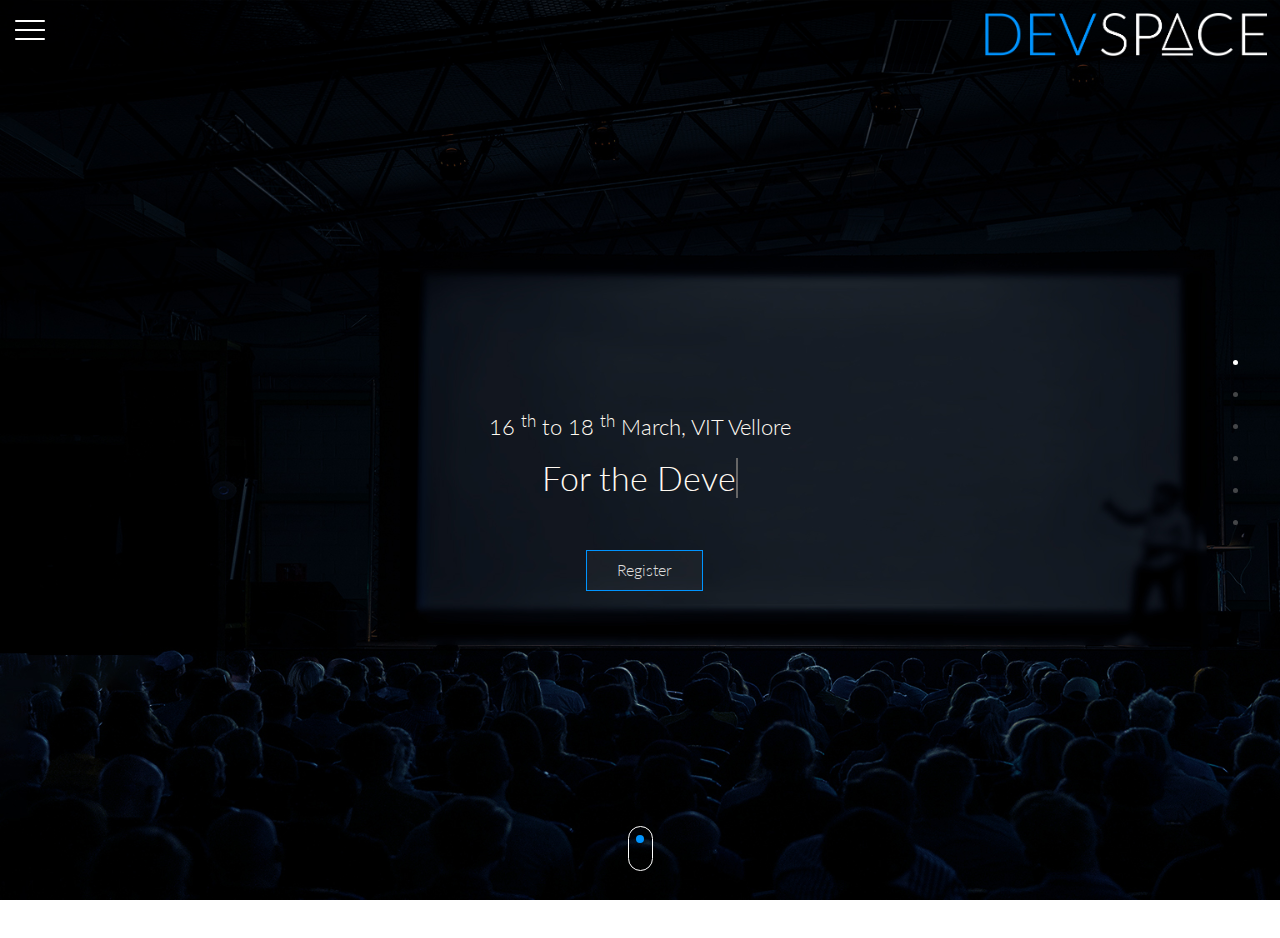
==== index.html @ 41bc9479 "Removed Register section" ====
<!DOCTYPE html>
<html>

<head>
	<title>Devspace - A Developer Conference</title>
	<link href="devassets/css/jquery.pagepiling.css" rel="stylesheet" />
	<link rel="icon" type="image/png" href="devassets/favicon.png" sizes="16x16">
	<!-- Bootstrap -->
	<link href="https://fonts.googleapis.com/css?family=Lato:100,300" rel="stylesheet">
	<link rel="stylesheet" href="https://maxcdn.bootstrapcdn.com/bootstrap/3.3.7/css/bootstrap.min.css" integrity="sha384-BVYiiSIFeK1dGmJRAkycuHAHRg32OmUcww7on3RYdg4Va+PmSTsz/K68vbdEjh4u"
	 crossorigin="anonymous">
	<link rel="stylesheet" href="https://maxcdn.bootstrapcdn.com/bootstrap/3.3.7/css/bootstrap-theme.min.css" integrity="sha384-rHyoN1iRsVXV4nD0JutlnGaslCJuC7uwjduW9SVrLvRYooPp2bWYgmgJQIXwl/Sp"
	 crossorigin="anonymous">
	<script src="https://ajax.googleapis.com/ajax/libs/jquery/3.2.1/jquery.min.js"></script>
	<script src="https://maxcdn.bootstrapcdn.com/bootstrap/3.3.7/js/bootstrap.min.js" integrity="sha384-Tc5IQib027qvyjSMfHjOMaLkfuWVxZxUPnCJA7l2mCWNIpG9mGCD8wGNIcPD7Txa"
	 crossorigin="anonymous"></script>
	<!-- For loader -->
	<link rel="stylesheet" src="devassets/css/animate.min.css">
	<link rel="stylesheet" href="https://maxcdn.bootstrapcdn.com/font-awesome/4.7.0/css/font-awesome.min.css">
	<link rel="stylesheet" href="devassets/css/main.css">
	<script type="text/javascript" src="devassets/js/pagePiling.js"></script>
	<script src="devassets/js/main.js"></script>
	<link href="https://fonts.googleapis.com/css?family=Lato:300,400" rel="stylesheet">

	

</head>
<body>
	<!-- Loading Section -->
	<div id="intro-section" class="animated bounceOutUp">
		<div class="col-md-6 col-md-offset-3 text-center" id="intro-content">
			<img src="devassets/img/devspace-landing.png" class="brand-img row col-md-12">
		</div>
	</div>
	<nav class="navbar navbar-fixed-top">
		<div class="container-fluid">
			<div class="navbar-header">
				<div id="nav-icon3">
					<span></span>
					<span></span>
					<span></span>
					<span></span>
				</div>
				<a class="navbar-brand" href="#">
					<img src="devassets/img/oldlogo-white.png" id="navbar-logo">
				</a>
			</div>
		</div>
	</nav>
	<div class="extend-right">
		<span class="active" onclick="closeNav(1);">Home</span>
		<span onclick="closeNav(2);">What to expect</span>
		<span onclick="closeNav(3);">Our Speakers</span>
		<span onclick="closeNav(4);">Codespace</span>
		<span onclick="closeNav(5);">Register</span>
		<span onclick="closeNav(6);">Our Collaborators</span>
		<span onclick="closeNav(7);">FAQs</span>
		<span onclick="closeNav(8);">Contact Us</span>
		<span class="lastside" id="nobackground">
			<ul class="iconsside">
				<li>
					<a href="https://Twitter.com/csivitu" class="fa fa-twitter"></a>
				</li>
				<li>
					<a href="https://Facebook.com/csivitu" class="fa fa-facebook"></a>
				</li>
				<li>
					<a href="https://www.instagram.com/csivitu" class="fa fa-instagram"></a>
				</li>
				<li>
					<a href="https://github.com/csivit/" class="fa fa-github"></a>
				</li>
				</ul>
		</span>
	</div>
	<div id="pagepiling">
		<!-- Landing -->
		<div class="section">
			<div class="container-fluid audiback">
				<div class="row" id="text-hide">
					<div class="col-md-12 text-center">
						<div class="Enter typed Js here"></div>
					</div>
					<div class="col-md-12 text-center line2">
						<h5>16
							<sup>th</sup> to 18
							<sup>th</sup> March, VIT Vellore</h5>
					</div>
					<div class="col-md-12 text-center line3">
						<link href="https://fonts.googleapis.com/css?family=Raleway:200,100,400" rel="stylesheet" type="text/css" />
						<h5>For the
							<span class="txt-rotate" data-period="2000" data-rotate='[ "Developers.", "Tech Enthusiasts.", "Designers.", "Developers.", "Programmers." ]'></span>
						</h5>
					</div>
					<button type="button" class="btn-animate" onclick="$.fn.pagepiling.moveTo(5);" id="register_button">
						<span>Register</span>
					</button>
					<div id="bottom-arrow" class=" animated bounceInUp">
						<span class="scroll-btn">
							<a href="#">
								<span class="mouse">
									<span>
									</span>
								</span>
							</a>
						</span>						
					</div>
				</div>
			</div>
		</div>

		<!--What to expect-->
		<div class="section audidarkback" id="section2">
			<div class="container-fluid padman">
				<div class="row">
					<div class="col-lg-32 col-md312 col-sm-12 col-xs-12 text-center">
						<h1 class="justblue bold">WHAT TO EXPECT</h1>
					</div>
				</div>
				<div class="row top-buffer">
					<div class="col-lg-3 col-md-3 col-sm-6 col-xs-6" id="for-padding">
						<img src="devassets/img/triangle-circle-square.svg" alt="Triangle circle square" class="center-block wte">
						<h3 class="justblue">Reinventing Experience</h3>
						<div id="hide-mob">
							<p class="wte-text">When opportunities walk to you, grab them! A chance to see the functioning of industries, come and be a part of our
								startup expo.</p>
						</div>
					</div>
					<div class="col-lg-3 col-md-3 col-sm-6 col-xs-6" id="for-padding">
						<img src="devassets/img/keynote.svg" alt="screen" class="center-block wte">
						<h3 class="justblue">Inspiring keynotes</h3>
						<div id="hide-mob">
							<p class="wte-text">The tale of success is the only one that is heard. Experience enthusiasm coupled with a surge of passion when you get to hear it from the achievers.</p>
						</div>
					</div>
					<div class="col-lg-3 col-md-3 col-sm-6 col-xs-6" id="for-padding">
						<img src="devassets/img/mike.svg" alt="mike" class="center-block wte">
						<h3 class="justblue">Learning Sessions</h3>
						<div id="hide-mob">
							<p class="wte-text">An investment in knowledge earns the highest dividends; come have a hands-on session in workshops that equip you for the future.</p>
						</div>
					</div>
					<div class="col-lg-3 col-md-3 col-sm-6 col-xs-6" id="for-padding">
						<img src="devassets/img/browser.svg" alt="codespace" class="center-block wte">
						<h3 class="justblue">Hackathon</h3>
						<div id="hide-mob">
							<p class="wte-text"> Our flagship event Codespace, is back to test you on technologies of future. Think you have the next idea that impacts the world?</p>
						</div>
					</div>
				</div>
			</div>
		</div>

		<!-- Codespace -->
		<div class="section">
			<div class="container-fluid padman wrapper codespacewrapper" id="fullsection">
				<div class="row">
					<div class="col-offset-md-2 col-md-5 col-sm-12 col-xs-12">
						<img src="devassets/img/Codespace_logo.png" alt="Codespace" class="img-responsive" id="codelogo">
					</div>
				</div>
				<div class="row">
					<div class="col-offset-md-2 col-md-5 col-sm-12 col-xs-12" id="codecontent">
						A National level hackathon aimed at bringing together India's most fastforward thinkers, innovators and implementors for the progress of technology and literacy. 24 hours dedicated to drive our nation further into digital revolution.
					</div>
				</div>
				<div class="row">
					<div class="col-offset-md-1 col-md-5 col-sm-12 col-xs-12" id="codedates">
						17
						<sup>th</sup> - 18
						<sup>th</sup> March
					</div>
				</div>
				<div class="row">
				<button type="button" class="btn-animate" onclick="document.location.href='https://codespace.csivit.com/'" id="knowmore" style="display:none;">
					<span>Know more</span>
				</button>
				</div>
			</div>
		</div>

		<!-- Schedule -->
	<!-- 	<div class="section audidarkback">
			<div class="container-fluid padman wrapper codespacewrapper">
				<div class="row">
					<div class="col-lg-12 col-md-12 col-sm-12 col-xs-12 text-center" id="speaker-text">
						<h1 class="jbsp bold">Schedule</h1>
					</div>
				</div>
				dfi
			</div>
		</div>
 -->
	<!--Our collabarators -->
		<div class="section audidarkback" id="Sponsors">
			<div class="container">
				<div class="row" >
					<div class="col-lg-32 col-md312 col-sm-12 col-xs-12 text-center" id="speaker-text">
						<h1 class="justblue bold" style="padding-bottom:1%" id="paddingnahi">OUR COLLABORATORS</h1>
					</div>
				</div>
				<div class="row">
					<div class="col-lg-3 col-md-3 col-sm-6 col-xs-12">
						 <img src="devassets/img/amazon.png" alt="sponsorimg" class="img-responsive testing_sponsors"> 
					</div>
					<div class="col-lg-3 col-md-3 col-sm-6 col-xs-12">
						<img src="devassets/img/microsoft.png" alt="sponsorimg"  class="img-responsive testing_sponsors">
					</div>
					<div class="col-lg-3 col-md-3 col-sm-6 col-xs-12">
						<img src="devassets/img/nvidia.png" alt="sponsorimg"  class="img-responsive testing_sponsors">
					</div>
					<div class="col-lg-3 col-md-3 col-sm-6 col-xs-12">
						<img src="devassets/img/python.png" alt="sponsorimg" class="img-responsive testing_sponsors">
					</div>
				</div>
				<div class="row">
					<div class="col-lg-3 col-md-3 col-sm-6 col-xs-12">
						<img src="devassets/img/sketch.png" alt="sponsorimg"  class="img-responsive testing_sponsors">
					</div>
					<div class="col-lg-3 col-md-3 col-sm-6 col-xs-12">
						<img src="devassets/img/wolfram_lang.png" alt="sponsorimg"  class="img-responsive testing_sponsors">
					</div>
					<div class="col-lg-3 col-md-3 col-sm-6 col-xs-12">
						<img src="devassets/img/amazonalexa.png" alt="sponsorimg"  class="img-responsive testing_sponsors">
					</div>
					<div class="col-lg-3 col-md-3 col-sm-6 col-xs-12">
						<img src="	devassets/img/hackerearth.png" alt="sponsorimg"  class="img-responsive testing_sponsors">
					</div>
				</div>
				<div class="row">
					<div class="col-lg-3 col-md-3 col-sm-6 col-xs-12">
						<img src="devassets/img/eride.png" alt="sponsorimg"  class="img-responsive testing_sponsors">
					</div>
					<div class="col-lg-3 col-md-3 col-sm-6 col-xs-12">
						<img src="devassets/img/coding_ninja.png" alt="sponsorimg"  class="img-responsive testing_sponsors">
					</div>
					<div class="col-lg-3 col-md-3 col-sm-6 col-xs-12">
						<img src="devassets/img/bytecode.png" alt="sponsorimg"  class="img-responsive testing_sponsors">
					</div>
					<div class="col-lg-3 col-md-3 col-sm-6 col-xs-12">
						<img src="	devassets/img/product_hunt.png" alt="sponsorimg"  class="img-responsive testing_sponsors">
					</div>
				</div>
				<div class="row">
					<div class="col-lg-3 col-md-3 col-sm-6 col-xs-12">
						<img src="devassets/img/hasura.png" alt="sponsorimg"  class="img-responsive testing_sponsors">
					</div>
					<div class="col-lg-3 col-md-3 col-sm-6 col-xs-12">
						<img src="devassets/img/tech.png" alt="sponsorimg"  class="img-responsive testing_sponsors">
					</div>
					<div class="col-lg-3 col-md-3 col-sm-6 col-xs-12">
						<img src="devassets/img/gate.png" alt="sponsorimg"  class="img-responsive testing_sponsors">
					</div>
					<div class="col-lg-3 col-md-3 col-sm-6 col-xs-12">
						<img src="devassets/img/jetbrains.png" alt="sponsorimg"  class="img-responsive testing_sponsors">
					</div>
				</div>
				<div class="row" style="padding-bottom:10%">
					<div class="col-lg-3 col-md-3 col-sm-6 col-xs-12">
						<img src="devassets/img/hasura.png" alt="sponsorimg"  class="img-responsive testing_sponsors" style="display: none;">
					</div>
					<div class="col-lg-3 col-md-3 col-sm-6 col-xs-12">
						<img src="devassets/img/krypc_logo.png" alt="sponsorimg"  class="img-responsive testing_sponsors">
					</div>
					<div class="col-lg-3 col-md-3 col-sm-6 col-xs-12">
						<img src="devassets/img/vfs.png" alt="sponsorimg"  class="img-responsive testing_sponsors">
					</div>
					<div class="col-lg-3 col-md-3 col-sm-6 col-xs-12">
						<img src="devassets/img/jetbrains.png" alt="sponsorimg"  class="img-responsive testing_sponsors" style="display: none;">
					</div>
				</div>
			</div>
		</div>

		<!-- Section-8 -->
		<div class="section audidarkback">
			<h1>FREQUENTLY ASKED QUESTIONS</h1>
			<div class="container" id="faq_container">
				<div class="row" id="faq_row">
					<div class="col-md-3 col-sm-12 col-xs-12">
						<div class="faq_header">
							How is Devspace different from other hackathons?
						</div>
						<div class="faq_content">
							Devspace is NOT a hackathon. It is a developers conference consisting of an expo, expert talks, workshops and Codespace.
						</div>
					</div>
					<div class="col-md-3 col-sm-12 col-xs-12">
						<div class="faq_header">
							What are the talks like?
						</div>
						<div class="faq_content">
							Experts from various fields share their experiences and knowledge with all the participants in the form of an interactive talk.
						</div>
					</div>
					<div class="col-md-3 col-sm-12 col-xs-12">
						<div class="faq_header">
							What is Codespace?
						</div>
						<div class="faq_content">
							Codespace is 24-hour hackathon held on the last conference day. It has a set of tracks and has been proved successful previously.
						</div>
					</div>
					<div class="col-md-3 col-sm-12 col-xs-12">
						<div class="faq_header">
							Can we participate in teams for Codespace?
						</div>
						<div class="faq_content">
							A Codespace team can consist of 3-6 members. All individual participants would be provided with a team on the spot.
						</div>
					</div>
				</div>
				<div class="row" id="faq_row1">
					<div class="col-md-3 col-sm-12 col-xs-12">
						<div class="faq_header">
							How will I know if I've been registered or not?
						</div>
						<div class="faq_content">
							After registering online, you would receive a confirmation email with transaction details from <a href="https://www.facebook.com/csivitu/" target="_blank" title="Visit fb page" id="findusnow">csivit</a>.
						</div>
					</div>
					<div class="col-md-3 col-sm-12 col-xs-12">
						<div class="faq_header">
							Do I get a certificate for attending the conference?
						</div>
						<div class="faq_content">
							Certificates would be provided to all participants for the conference and Codespace separately.
						</div>
					</div>
					<div class="col-md-3 col-sm-12 col-xs-12">
						<div class="faq_header">
							Where can I stay in Vellore?
						</div>
						<div class="faq_content">
							Accomadation arranagements for the night of 16<sup>th</sup> March have been made by us in Vellore, for minimal charges.
						</div>
					</div>
					<div class="col-md-3 col-sm-12 col-xs-12">
						<div class="faq_header">
							How do I reach VIT, Vellore?
						</div>
						<div class="faq_content">
							Katpadi Railway Station and Chitoor bus stand are the nearest junctions. <a href="http://www.vit.ac.in/files/vellore.pdf" title="Get the directions" target="_blank" id="findusnow">Click here to get the directions.</a>
						</div>
					</div>
				</div>
			</div>
		</div>
		<!--Section-9 -->
		<div class="section audidarkback" id="sectionfind">
			<div id="findus">
				<h2 style="color:#0094ff">Find Us</h2>
				<div id="map">
					<iframe id="snazzymap" width="100%" height="auto" style="border-radius:0.4em 0 0 0.4em;border:0px solid #01030e;height:60vh;"></iframe>
				</div>
				<div id="findinfo">
					<div id="aboutcsivit">
						<h3 class="codespacecolor">About Us</h3>
						<p class="findus_content">Computer Society of India- VIT Student Branch is composed of skilled designers, developers and tech enthusiasts working together to present a variety of solutions, services and products. To push technology forward, we organize several	events, workshops and hackathons year in and out.</p>
					</div>
					<h3 class="codespacecolor">Contact Us</h3>
					<h5 class="findus_content">Email:
						<a href="mailto:contact@devspace.tech">contact@devspace.tech</a>
					</h5>
					<h5 class="findus_content">Phone:
						<a href="tel:9420645590">+91-9420645590</a>
					</h5>
					<h5 class="findus_content">
						<span style="color: transparent">Phone: </span>
						<a href="tel:9971112298">+91-9971112298</a>
					</h5>
					<ul class="icons">
						<li>
							<a href="https://Twitter.com/csivitu" class="fa fa-twitter"></a>
						</li>
						<li>
							<a href="https://Facebook.com/csivitu" class="fa fa-facebook"></a>
						</li>
						<li>
							<a href="https://www.instagram.com/csivitu" class="fa fa-instagram"></a>
						</li>
						<li>
							<a href="https://github.com/csivit/" class="fa fa-github"></a>
						</li>
					</ul>
					<div class="coc">
						<h5>View </italic><a href="http://confcodeofconduct.com/" target="_blank">Code of Conduct</a></h5>
					</div>
				</div>
			</div>
		</div>
		<script src="https://cdnjs.cloudflare.com/ajax/libs/pagePiling.js/1.5.4/jquery.pagepiling.min.js" type="text/javascript"></script>
		<script type="text/javascript" src="https://cdnjs.cloudflare.com/ajax/libs/vanilla-tilt/1.4.1/vanilla-tilt.js"></script>
		<script type="text/javascript">
			VanillaTilt.init(document.querySelector(".your-element"), {
				max: 25,
				speed: 400
			});
			
		</script>
</body>
</html>
---- devassets/css/main.css ----
* {
  font-family: 'Lato', sans-serif;
  font-weight: 300;
  /* cursor: url('../img/cursor.png') 2 2, auto; */
  /*cursor: all-scroll;*/
}

/*This is the page piling structure*/

.section {
  height: 100vh;
  width: 100vw;
  text-align: center;
  color: #FFFAF2;
}

#register_button {
  position: absolute !important;
  top: 60%;
  left: 45%;
}

body {
  transition: all 1s ease;
}

#landing-logo {
  width: 30%;
}

h5 {
  font-family: 'Lato' !important;
  /* Segoe UI Light is only on Windows */
  font-size: 1.4em;
  font-weight: 300;
}

.transformHack {
  transform: translateX(0vw) !important;
}

.extend-right {
  width: 20vw;
  height: 100vh;
  position: fixed;
  transform: translateX(-20vw);
  z-index: 99;
  transition: all 1s ease;
  padding-top: 20vh;
  line-height: 7.5vh;
  text-align: left;
  color: #fff;
  background: #000;
}

.extend-right span {
  width: 100%;
  font-size: 1em;
  font-family: 'Lato';
  display: block;
  margin-right: 10px;
  background: rgba(0, 0, 0, 0.8);
  outline: none;
  border: none;
  display: block;
  cursor: pointer;
  font-size: 2rem;
  background-color: transparent;
  position: relative;
  transition: all 0.5s ease;
  -webkit-transition: all 0.5s ease;
  -moz-transition: all 0.5s ease;
  -o-transition: all 0.5s ease;
  -ms-transition: all 0.5s ease;
  border-color: #fff;
  overflow: hidden;
  color: #fff;
  padding-left: 4rem;
}

#nobackground{
  background: rgba(0, 0, 0, 1);
}

.register_logos {
  width: 60% !important;
  height: auto;
}

.register {
  margin: 25px;
  border: 1.5px solid blue;
  background: none;
  font-size: 1em;
  font-family: monospace;
  font-weight: lighter;
  padding: 5px 20px 5px 20px;
  outline: none;
  cursor: pointer;
  font-size: 20px;
  border: 2px solid blue;
  transition: all 0.5s ease;
  -webkit-transition: all 0.5s ease;
  -moz-transition: all 0.5s ease;
  -o-transition: all 0.5s ease;
  -ms-transition: all 0.5s ease;
}

.register:hover {
  border-color: red;
  animation: shakeThatBooty 0.3s linear 1;
  -webkit-animation: shakeThatBooty 0.3s linear 1;
  -moz-animation: shakeThatBooty 0.3s linear 1;
  -o-animation: shakeThatBooty 0.3s linear 1;
  -ms-animation: shakeThatBooty 0.3s linear 1;
}

@keyframes shakeThatBooty {
  33% {
    transform: rotateZ(10deg);
    -webkit-transform: rotateZ(10deg);
    -moz-transform: rotateZ(10deg);
    -o-transform: rotateZ(10deg);
    -ms-transform: rotateZ(10deg);
  }
  67% {
    transform: rotateZ(-10deg);
    -webkit-transform: rotateZ(-10deg);
    -moz-transform: rotateZ(-10deg);
    -o-transform: rotateZ(-10deg);
    -ms-transform: rotateZ(-10deg);
  }
  100% {
    transform: rotateZ(10deg);
    -webkit-transform: rotateZ(10deg);
    -moz-transform: rotateZ(10deg);
    -o-transform: rotateZ(10deg);
    -ms-transform: rotateZ(10deg);
  }
}

#text-hide {
  display: none;
}

#bottom-arrow:hover {
  margin-bottom: 25px;
  cursor: pointer;
}

#navbar-logo,
#navbar-logo img {
  float: right !important;
  margin-top: -4rem;
  margin-right: 1.8rem;
  height: 100% !important;
  width: auto !important;
}

.extend-right span:hover {
  cursor: pointer;
  background-color: #181717;
  color: #fff;
}

.extend-right span:hover .insider {
  transition: all 0.3s ease;
  -webkit-transition: all 0.3s ease;
  -moz-transition: all 0.3s ease;
  -o-transition: all 0.3s ease;
  -ms-transition: all 0.3s ease;
  left: 135px;
}

.section:nth-child(1) {
  background-color: #000;
}

/*.section:nth-child(2),*/

.section:nth-child(6) {
  background-color: #18121E;
}

/*#hide-load {
    display: none;
}
*/

/*.section:nth-child(3),*/

.section:nth-child(7),
.section:nth-child(10) {
  background-color: #233237;
}

.section:nth-child(4),
/*.section:nth-child(8)*/

  {
  background-color: #984B43;
}

.section:nth-child(9),
.section:nth-child(11) {
  background-color: #984B43;
}

/*.section:nth-child(5){
  background-color: #EAC67A;
}
*/

a {
  color: #FFFAF2;
}

a:hover {
  color: #FFFAF2;
  text-decoration: none;
}

/*This is for navbar*/

.navbar {
  margin: 0;
  background-color: #2a2a2a !important;
  display: none;
}

.navbar.navbar-fixed-top {
  margin: 0;
  width: 100vw;
  /* background: #000 !important; */
  background: rgba(0,0,0,0.2) !important;
}

.navbar-header {
  height: 7vh !important;
  width: 100vw;
  /* background: #000 !important; */
  background: rgba(0,0,0,0.2) !important;
}

#navbar-logo {
  width: 25%;
}

.navbar-inverse {
  margin: 0 !important;
}

a.navbar-brand {
  padding: 10px;
  height: 100%;
  float: right;
}

/*loader*/
#intro-section {
  height: 100vh;
  background-color: black !important;
  padding: 0;
}

.brand-img {
  width: 100% !important;
  height: auto;
  margin-top: 40vh;
}

/* landing */

.line1 {
  margin-top: 30vh;
  font-size: 32px !important;
  font-weight: 300;
}

.line2 {
  position: absolute;
  top: 45%;
  font-size: 16px !important;
  font-weight: 300;
}

.line3 {
  position: absolute;
  top: 50%;
  font-size: 24px !important;
  font-weight: 300;
}

#landing_register {
  position: absolute;
  top: 60%;
  left: 45%;
}

/* what to expect portion */

img.wte {
  padding: 10px !important;
  height: 15rem;
  width: 15rem;
}

div p.wte-text {
  font-size: 1.2em !important;
  text-align: justify;
  letter-spacing: 0.03em;
  font-weight: 300;
}

#for-padding {
  padding: 0 20px;
}

/* Speaker */

.top-buffer {
  margin-top: 1vh;
}

#testing {
  padding: 0% 0%;
}

div#speaker-text {
  margin-top: 2vh !important;
  margin-bottom: 2vh !important;
}

div.speakerimg {
  position: relative;
  transform-style: preserve-3d;
  font-size: 30px;
  text-align: center;
  justify-content: center;
  cursor: alias;
  display: inline-block;
}

p.speakername {
  position: absolute;
  font-size: 28px;
  text-align: center;
  bottom: 0.1em;
  cursor: alias;
  transform: translateZ(30px);
}

p.designation {
  cursor: alias;
  margin-top: 1%;
}

h1.justbluesp {
  padding-bottom: 0% !important;
  margin-bottom: 5px !important;
  color: #0094ff;
}

h1.jbsp {
  padding-bottom: 0% !important;
  margin-top: 0.5px !important;
  margin-bottom: 5px !important;
  color: #0094ff;
}

img.externallink {
  width: 3%;
  height: 3%;
  transform: translateY(-5px);
  cursor: alias;
}

.spoverlay {
  position: fixed;
  display: none;
  width: 100%;
  height: 100%;
  z-index:1000;
  top: 0;
  left: 0;
  right: 0;
  bottom: 0;
  background-color: rgba(0,0,0,0.95);
  z-index: 200;
  cursor: url(../img/cross.png), auto;
}

.overlaytext {
  margin-top: 25vh;
  padding: 6vh 6vh 6vh 0vh;
  background-color: rgba(0, 0, 0, 1);
  cursor: url(../img/cross.png), auto;
}

.overlay_img {
  margin-top: 3vh;
  cursor: url(../img/cross.png), auto;
  height: 220px;
  width: 220px;
}

.overlay_heading {
  font-family: 'Lato', sans-serif;
  color: #0094ff;
  cursor: url(../img/cross.png), auto;
}

.overlay_content {
  font-family: 'Lato', sans-serif;
  font-weight: 300;
  font-size: 21px;
  cursor: url(../img/cross.png), auto;
}

/* Codespace */

#codelogo {
  margin-top: 27vh;
  margin-left: 10vh;
}

#codecontent {
  margin-top: 2em !important;
  text-align: justify !important;
  font-size: 1.6rem;
  letter-spacing: 0.08em;
  font-weight: 300;
  margin-left: 10vh;
}

#codedates {
  margin-top: 0.66em !important;
  font-size: 30px !important;
  text-align: left;
  margin-left: 10vh;
}

@media only screen and (max-width: 900px) {
  #codelogo {
    margin-left: 0;
  }
  #codecontent {
    margin-left: 0;
  }
  #codedates {
    margin-left: 0;
  }
}

#coderegister {
  margin-top: 1em !important;
  color: #fafafa !important;
}

#codefooter {
  width: 100%;
  height: 0;
  position: absolute;
  margin-bottom: 0px;
  margin-right: 0px;
  border-bottom: 100px solid #0094ff;
  border-left: 1500px solid transparent;
  z-index: 1000;
  float: right !important;
  opacity: 0.5;
}

/* FAQ */

#faq_container {
  width: 100%;
  height: 70%;
}

#faq_row {
  padding: 7%;
  padding-top: 4%;
  padding-bottom: 2% !important;
}

#faq_row1 {
  padding: 7%;
  padding-top: 2% !important;
}

.faq_header {
  text-align: left;
  color: #0094ff;
  font-size: 20px;
  font-weight: 400;
  margin-top: 3%;
  height: 9vh;
}

.faq_content {
  text-align: justify;
  padding-top: 2%;
  text-align: 10px;
  letter-spacing: 0.08em;
  font-weight: 300;
}

.faq_content a{
    border-bottom: 1px solid white;
}

.faq_content a:hover {
    color: #0094ff;
    border-bottom: none;
}

/* collabarators */

h1#paddingnahi{
  margin-bottom: 5px !important;
}
.testing_sponsors {
  height: 75%;
  width: 75%;
}

#Sponsors{
margin-top: 3%;
}

/* contact us */

input[type=text],
input[type=email],
select,
textarea {
  width: 100%;
  padding: 12px;
  border: 1px solid white;
  margin-top: 6px;
  margin-bottom: 16px;
  resize: vertical;
  background-color: transparent;
  border: 1px solid #0094ff;
}

#map {
  width: 100%;
  height: 80vh;
}

#submit_button {
  background-color: transparent;
  border: 1px solid #0094ff;
  color: white;
}

#submit_button:hover {
  color: #0094ff;
  border: 1px solid white
}

#nav-icon3 {
  width: 30px;
  height: 22.5px;
  position: relative;
  margin: 20px 40px 0px 0;
  -webkit-transform: rotate(0deg);
  -moz-transform: rotate(0deg);
  -o-transform: rotate(0deg);
  transform: rotate(0deg);
  -webkit-transition: .5s ease-in-out;
  -moz-transition: .5s ease-in-out;
  -o-transition: .5s ease-in-out;
  transition: .5s ease-in-out;
  cursor: pointer;
}

#nav-icon1 span,
#nav-icon3 span,
#nav-icon4 span {
  display: block;
  position: absolute;
  height: 2px;
  width: 100%;
  background: #fff;
  border-radius: 3px;
  opacity: 1;
  left: 0;
  -webkit-transform: rotate(0deg);
  -moz-transform: rotate(0deg);
  -o-transform: rotate(0deg);
  transform: rotate(0deg);
  -webkit-transition: .25s ease-in-out;
  -moz-transition: .25s ease-in-out;
  -o-transition: .25s ease-in-out;
  transition: .25s ease-in-out;
  float: right;
}

#nav-icon3 span:nth-child(1) {
  top: 0px;
}

#nav-icon3 span:nth-child(2),
#nav-icon3 span:nth-child(3) {
  top: 9px;
}

#nav-icon3 span:nth-child(4) {
  top: 18px;
}

#nav-icon3.open span:nth-child(1) {
  top: 9px;
  width: 0%;
  left: 50%;
}

#nav-icon3.open span:nth-child(2) {
  -webkit-transform: rotate(45deg);
  -moz-transform: rotate(45deg);
  -o-transform: rotate(45deg);
  transform: rotate(45deg);
}

#nav-icon3.open span:nth-child(3) {
  -webkit-transform: rotate(-45deg);
  -moz-transform: rotate(-45deg);
  -o-transform: rotate(-45deg);
  transform: rotate(-45deg);
}

#nav-icon3.open span:nth-child(4) {
  top: 9px;
  width: 0%;
  left: 50%;
}

.registerr {
  background-image: url('../img/main_bg.jpg');
}

@media only screen and (max-width: 900px) {
  #landing-logo {
    width: 80%;
  }
  .extend-right span {
    font-size: 4rem;
  }
  .extend-right {
    width: 100vw;
    transform: translateX(-100vw);
  }
  h5 {
    font-size: 1.3em;
  }
  a.navbar-brand {
    padding: 20px;
  }
  #map {
    display: none;
  }
  #findinfo {
    margin-left: unset !important;
  }
  #findus {
    padding-left: 3em !important;
  }
}

/* PALASH */

.audiback {
  background-color: hsla(0, 0%, 100%, 0.05);
  background-blend-mode: overlay;
  background-repeat: no-repeat;
  background: url(../img/main_bg.jpg);
  background-size: cover;
  height: 100%;
}

.audidarkback {
  background-color: hsla(0, 0%, 100%, 0.05);
  background-blend-mode: overlay;
  background-repeat: no-repeat;
  background: url(../img/background-dark.jpg);
  background-size: cover;
  height: 100%;
}

.codespacewrapper {
  background: url(../img/codespace_main_bg.png);
  background-position-x: center;
  background-size: cover;
  height: 100%;
}

.justblue {
  padding-bottom: 1%;
  color: #0094ff;
}

.padman {
  padding: 3rem 5rem;
}

#sectionfind {
  text-align: left;
  padding-top: 8rem;
}

#map {
  width: 46%;
  float: left;
}

#findus {
  border-radius: 0.6em;
  width: 95%;
  padding-left: 5em;
}


#findus a{
  border-bottom: 1px solid white;
}

#findus a:hover {
  color: #0094ff;
  border-bottom: none;
}

#findinfo {
  height: 60vh;
  padding: 1em;
  padding-top: 0;
  margin-left: 50%;
  position: relative;
}

/* #findinfo a {
  text-decoration: underline;
} */

.lastside {
  margin-top: 10vh;
}

ul.icons {
  cursor: default;
  list-style: none;
  padding-left: 0;
  margin-top: 20px;
}

div.coc{
  margin-top: 2%;
  text-decoration-line: none;
}

ul.iconsside {
  cursor: default;
  list-style: none;
  padding-left: 0;
}

ul.icons li {
  display: inline-block;
  padding: 0 0.75em 0 0;
}

ul.iconsside li {
  display: inline-block;
  padding: 0 0.25em 0 0;
  font-size: 1rem;
}

ul.icons li:last-child {
  padding-right: 0;
}

ul.iconsside li:last-child {
  padding-right: 0;
}

ul.icons li a {
  border-radius: 100%;
  box-shadow: inset 0 0 0 1px #ffffff;
  display: inline-block;
  height: 3.5rem;
  line-height: 3.5rem;
  text-align: center;
  width: 3.5rem;
  text-decoration: none !important;
}

ul.iconsside li a {
  border-radius: 100%;
  box-shadow: inset 0 0 0 1px #ffffff;
  display: inline-block;
  height: 2.5rem;
  line-height: 2.5rem;
  text-align: center;
  width: 2.5rem;
  text-decoration: none !important;
}

ul.icons li a:hover {
  color: #0094ff;
  box-shadow: inset 0 0 0 1px #0094ff;
}

ul.iconsside li a:hover {
  color: #0094ff;
  box-shadow: inset 0 0 0 1px #0094ff;
}

ul.icons li a:active {
  background-color: rgba(255, 255, 255, 0.175);
}

ul.iconsside li a:active {
  background-color: rgba(255, 255, 255, 0.175);
}

button {
  display: inline-block;
  position: relative;
  padding: 0.8rem;
  padding-right: 3rem;
  padding-left: 3rem;
  color: #dedede;
  border: 1px solid #0094ff;
  background-color: hsla(0, 0%, 100%, 0.04);
  font-size: 1.6rem;
  cursor: pointer;
  margin: 10px 10px;
}

button span {
  color: #dedede;
}

button:hover {
  border: 1px solid transparent;
}

button::before,
button::after {
  content: "";
  width: 0;
  height: 1px;
  position: absolute;
  transition: all 0.2s linear;
  background: #fff;
}

button span::before,
span::after {
  content: "";
  width: 1px;
  height: 0;
  position: absolute;
  transition: all 0.2s linear;
  background: #fff;
}

button:hover::before,
button:hover::after {
  width: 100%;
}

button:hover span::before,
button:hover span::after {
  height: 100%;
}

.btn-animate::before,
.btn-animate::after {
  transition-delay: 0s;
}

.btn-animate span::before,
.btn-animate span::after {
  transition-delay: 0.2s;
}

.btn-animate::before {
  right: 0;
  top: 0;
}

.btn-animate::after {
  left: 0;
  bottom: 0;
}

.btn-animate span::before {
  left: 0;
  top: 0;
}

.btn-animate span::after {
  right: 0;
  bottom: 0;
}

.btn-animate:hover::before,
.btn-animate:hover::after {
  transition-delay: 0.2s;
}

.btn-animate:hover span::before,
.btn-animate:hover span::after {
  transition-delay: 0s;
}

/* Register */

.promos {
  max-width: 1140px;
  margin: 0 auto;
  overflow-y: visible;
}
.promo {
  margin: 1em .5em 1.625em;
  padding: 1.625em 0 2em;
  background: #1e1f20;
  font-family: 'Lato', sans-serif;
  font-weight: 300;
  line-height: 1.625;
  color: #fafafa;
  text-align: center;
}

@media (min-width: 40em) {
  .promo {
    float: left;
    width: 33.333%;
    margin: 1em 0 0;
    box-shadow: 0 0 4px 4px rgba(0, 0, 0, 0.5);
  }
  .promo.first {
    border-right: none;
  }
  .promo.second {
    float: right;
    border-left: none;
  }
}

.promo h4 {
  margin: .25em 0 0;
  font-size: 170%;
  font-weight: normal;
}

.promo .features {
  margin: 0;
  padding: 0;
  list-style-type: none;
  color: #999999;
}

.promo li {
  padding: .25em 1.5em;
}

.promo .brief {
  color: #fafafa;
  font-family: lato light;
}

.promos {
  font-size: 1.7rem;
  font-family: lato light;
}

.promo .price {
  margin: .5em 0;
  padding: .25em 0;
  background: #000;
  opacity: 0.8;
  font-size: 250%;
  color: #fafafa;
}

.promo .buy {
  padding: .25em 0;
  margin: 1em 0 0;
}

.promo button {
  padding: 0.2em 0.65em;
  border: 2px;
  background: transparent;
  color: #fafafa;
  cursor: pointer;
  border: 1px #0094ff solid;
  letter-spacing: 3px;
}

.promo button:hover {
  color: #0094ff;
  border: 1px #FFFFFF00 solid;
}

.promos {
  max-width: 1140px;
  margin: 0 auto;
}

.promo {
  margin: 1em .5em 1.625em;
  padding: 1.625em 0 2em;
  background: #1e1f20;
  font-family: 'Lato', sans-serif;
  font-weight: 300;
  line-height: 1.625;
  color: #fafafa;
  text-align: center;
}

@media (min-width: 40em) {
  .promo {
    float: left;
    width: 33.333%;
    margin: 1em 0 0;
    box-shadow: 0 0 4px 4px rgba(0, 0, 0, 0.5);
  }
  .promo.first {
    border-right: none;
  }
  .promo.second {
    float: right;
    border-left: none;
  }
}

.promo h4 {
  margin: .25em 0 0;
  font-size: 170%;
  font-weight: normal;
}

.promo .features {
  margin: 0;
  padding: 0;
  list-style-type: none;
  color: #999999;
}

.promo li {
  padding: .25em 1.5em;
}

.promo .brief {
  color: #fafafa;
  font-family: lato light;
}

.promos {
  font-size: 1.7rem;
  font-family: lato light;
}

.promo .price {
  margin: .5em 0;
  padding: .25em 0;
  background: #000;
  opacity: 0.8;
  font-size: 250%;
  color: #fafafa;
}

.promo .buy {
  padding: .25em 0;
  margin: 1em 0 0;
}

.promo button {
  padding: 0.2em 0.65em;
  border: 2px;
  background: transparent;
  color: #fafafa;
  cursor: pointer;
  border: 1px #0094ff solid;
  letter-spacing: 3px;
}

.promo button:hover {
  color: #0094ff;
  border: 1px #FFFFFF00 solid;
}

.scale button {
  /*background: #0094ff;*/
  color: #0094ff;
  border: 1.2px #0094ff solid;
}

.scale button:hover {
  color: #ffffff;
}

@media (min-width: 40em) {
  .scale {
    transform: scale(1.2);
    /* box-shadow: 0 0 4px 1px rgba(255, 255, 255, 0.1); */
  }
  .scale .price {
    color: #0094ff;
  }
}

.codespacecolor {
  color: #0094ff;
  margin-top: 3%;
}

.findus_content {
  letter-spacing: 0.08em;
  font-weight: 300;
  font-size: 1.2em;
  text-align: justify;
}


/* scroll button */
@-webkit-keyframes ani-mouse {
	0% {
	opacity: 1;
	top: 29%;
	}
	15% {
	opacity: 1;
	top: 50%;
	}
	50% {
	opacity: 0;
	top: 50%;
	}
	100% {
	opacity: 0;
	top: 29%;
	}
}
@-moz-keyframes ani-mouse {
	0% {
	opacity: 1;
	top: 29%;
	}
	15% {
	opacity: 1;
	top: 50%;
	}
	50% {
	opacity: 0;
	top: 50%;
	}
	100% {
	opacity: 0;
	top: 29%;
	}
}
@keyframes ani-mouse {
	0% {
	opacity: 1;
	top: 29%;
	}
	15% {
	opacity: 1;
	top: 50%;
	}
	50% {
	opacity: 0;
	top: 50%;
	}
	100% {
	opacity: 0;
	top: 29%;
	}
}
 .scroll-btn {
	display: block;
	position: absolute;
	left: 0;
	right: 0;
  text-align: center;
  bottom: 1%;
}
.scroll-btn .mouse {
	position: relative;
	display: block;
	width: 25px;
	height: 45px;
	margin: 0 auto 20px;
	-webkit-box-sizing: border-box;
	-moz-box-sizing: border-box;
	box-sizing: border-box;
	border: 1px solid white;
	border-radius: 23px;
}
.scroll-btn .mouse > * {
	position: absolute;
	display: block;
	top: 29%;
	left: 50%;
	width: 8px;
	height: 8px;
	margin: -4px 0 0 -4px;
	background: #0094ff;
	border-radius: 50%;
	-webkit-animation: ani-mouse 2.5s linear infinite;
	-moz-animation: ani-mouse 2.5s linear infinite;
	animation: ani-mouse 2.5s linear infinite;
}


#knowmore{
  position: absolute !important;
  top: 74%;
  left: 8%;
}
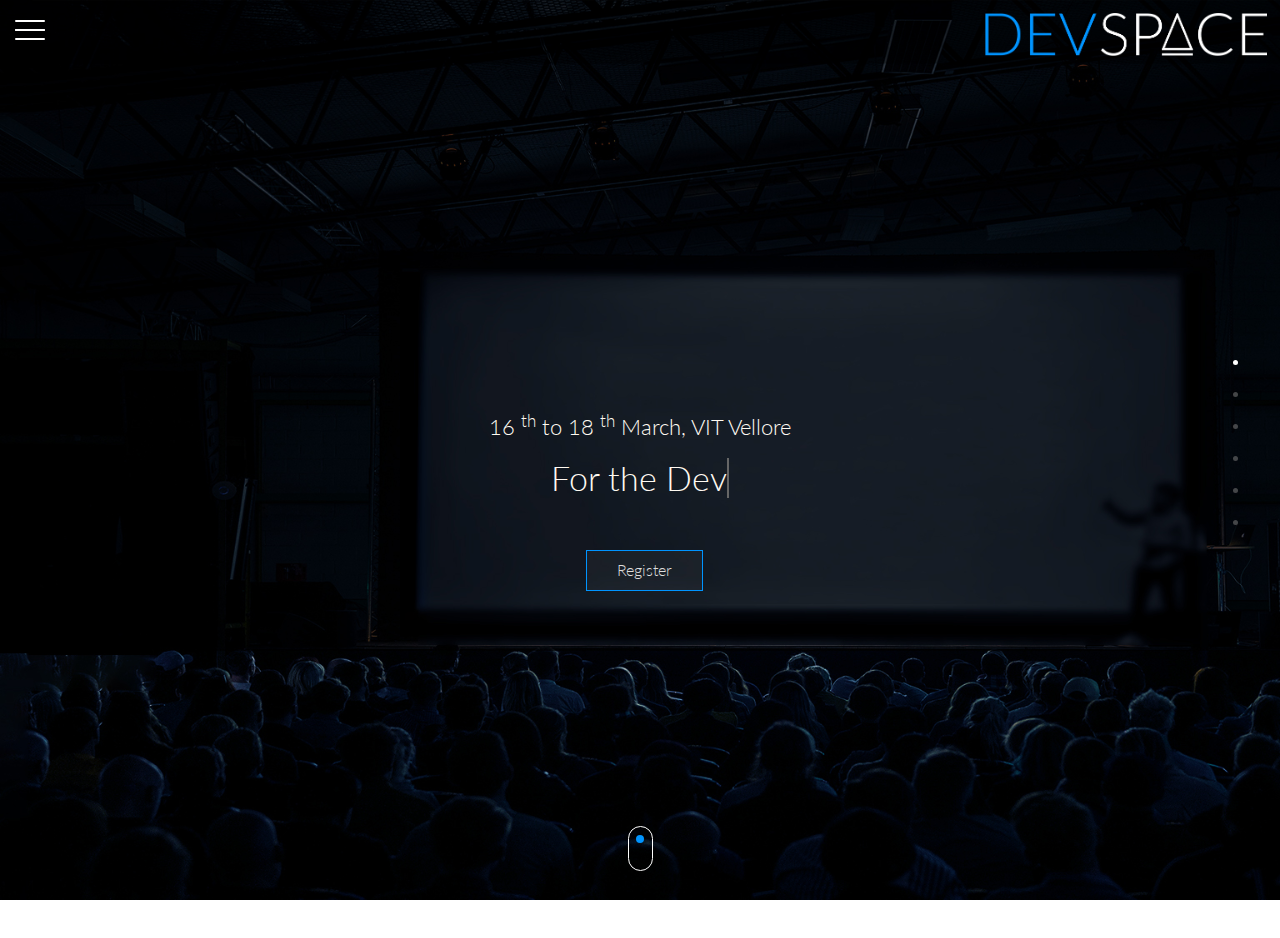
==== commit 5484c67e: "Renumbered the menu" ====
--- a/index.html
+++ b/index.html
@@ -50,12 +50,12 @@
 	<div class="extend-right">
 		<span class="active" onclick="closeNav(1);">Home</span>
 		<span onclick="closeNav(2);">What to expect</span>
-		<span onclick="closeNav(3);">Our Speakers</span>
-		<span onclick="closeNav(4);">Codespace</span>
-		<span onclick="closeNav(5);">Register</span>
-		<span onclick="closeNav(6);">Our Collaborators</span>
-		<span onclick="closeNav(7);">FAQs</span>
-		<span onclick="closeNav(8);">Contact Us</span>
+		<!-- <span onclick="closeNav(3);">Our Speakers</span> -->
+		<span onclick="closeNav(3);">Codespace</span>
+		<!-- <span onclick="closeNav(5);">Register</span> -->
+		<span onclick="closeNav(4);">Our Collaborators</span>
+		<span onclick="closeNav(5);">FAQs</span>
+		<span onclick="closeNav(6);">Contact Us</span>
 		<span class="lastside" id="nobackground">
 			<ul class="iconsside">
 				<li>
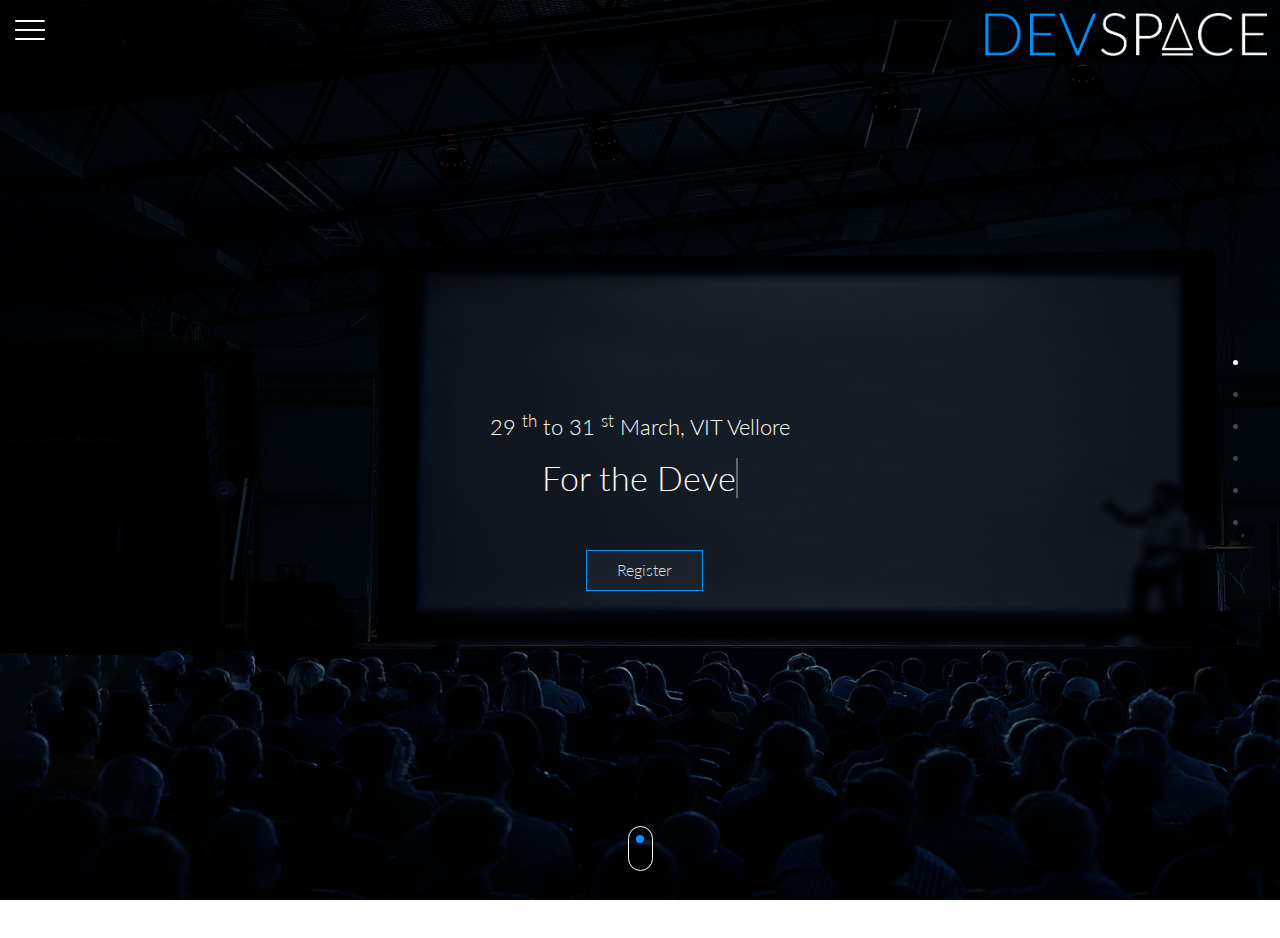
==== commit 00b5e33a: "Changed Dates" ====
--- a/index.html
+++ b/index.html
@@ -82,9 +82,9 @@
 						<div class="Enter typed Js here"></div>
 					</div>
 					<div class="col-md-12 text-center line2">
-						<h5>16
-							<sup>th</sup> to 18
-							<sup>th</sup> March, VIT Vellore</h5>
+						<h5>29
+							<sup>th</sup> to 31
+							<sup>st</sup> March, VIT Vellore</h5>
 					</div>
 					<div class="col-md-12 text-center line3">
 						<link href="https://fonts.googleapis.com/css?family=Raleway:200,100,400" rel="stylesheet" type="text/css" />
@@ -166,9 +166,9 @@
 				</div>
 				<div class="row">
 					<div class="col-offset-md-1 col-md-5 col-sm-12 col-xs-12" id="codedates">
-						17
-						<sup>th</sup> - 18
-						<sup>th</sup> March
+						30
+						<sup>th</sup> - 31
+						<sup>st</sup> March
 					</div>
 				</div>
 				<div class="row">
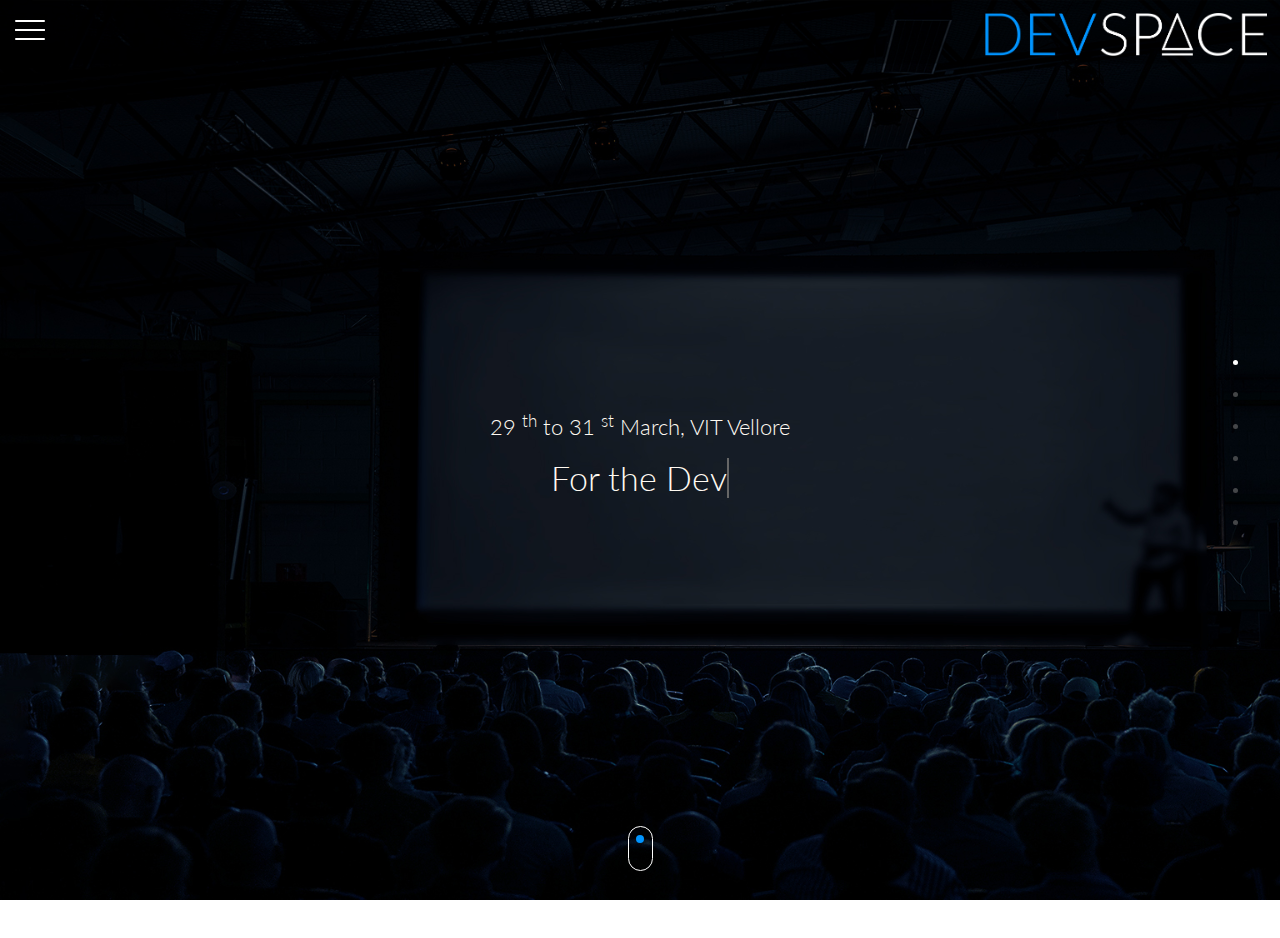
==== commit 8e0f223f: "Removed Register button from landing page" ====
--- a/index.html
+++ b/index.html
@@ -92,9 +92,6 @@
 							<span class="txt-rotate" data-period="2000" data-rotate='[ "Developers.", "Tech Enthusiasts.", "Designers.", "Developers.", "Programmers." ]'></span>
 						</h5>
 					</div>
-					<button type="button" class="btn-animate" onclick="$.fn.pagepiling.moveTo(5);" id="register_button">
-						<span>Register</span>
-					</button>
 					<div id="bottom-arrow" class=" animated bounceInUp">
 						<span class="scroll-btn">
 							<a href="#">
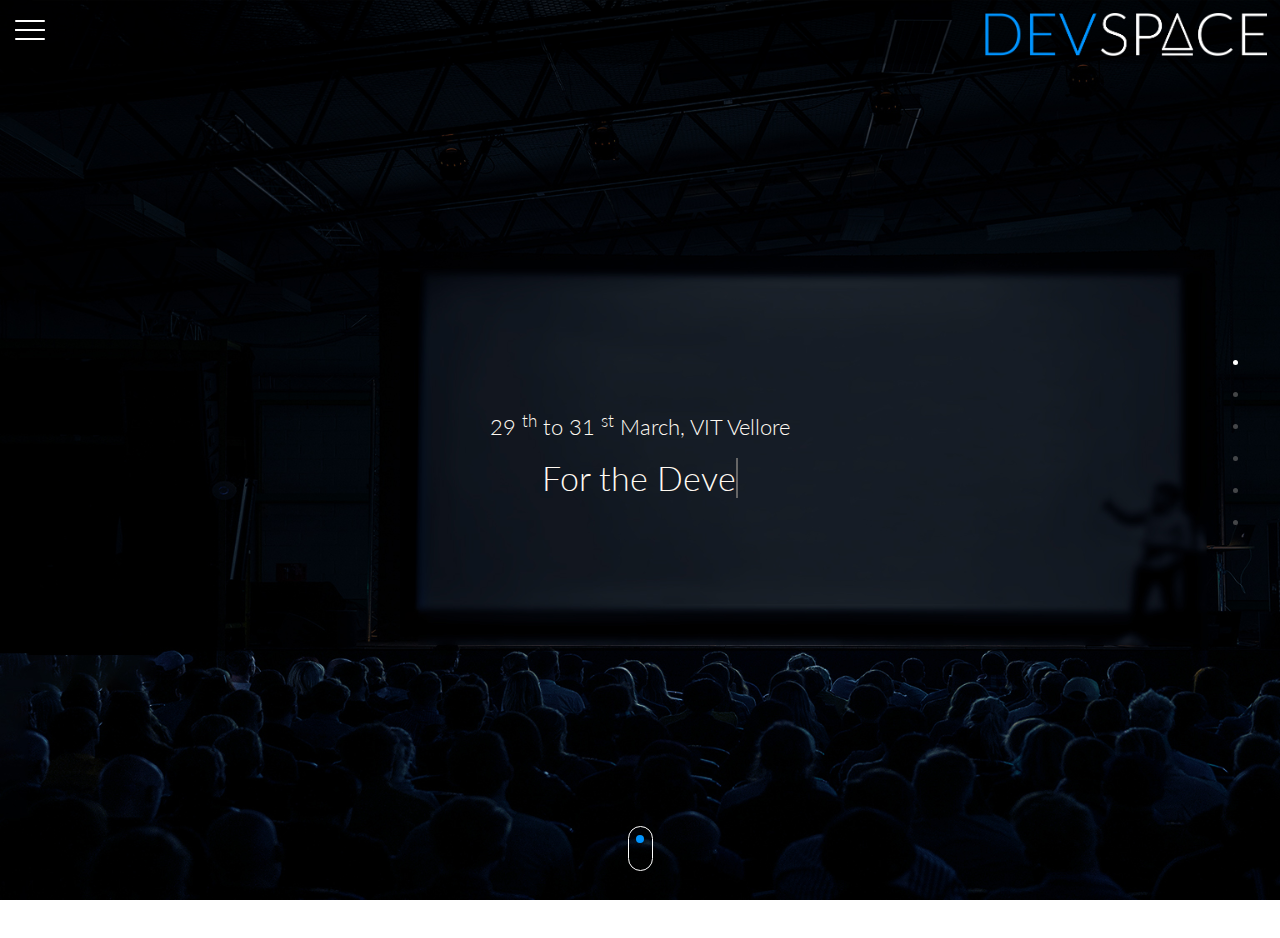
==== commit 476d61b1: "Date change" ====
--- a/index.html
+++ b/index.html
@@ -193,7 +193,7 @@
 			<div class="container">
 				<div class="row" >
 					<div class="col-lg-32 col-md312 col-sm-12 col-xs-12 text-center" id="speaker-text">
-						<h1 class="justblue bold" style="padding-bottom:1%" id="paddingnahi">OUR COLLABORATORS</h1>
+						<h1 class="justblue bold" style="padding-bottom:1%" id="paddingnahi">PAST COLLABORATORS</h1>
 					</div>
 				</div>
 				<div class="row">
@@ -329,7 +329,7 @@
 							Where can I stay in Vellore?
 						</div>
 						<div class="faq_content">
-							Accomadation arranagements for the night of 16<sup>th</sup> March have been made by us in Vellore, for minimal charges.
+							Accomadation arranagements for the night of 29<sup>th</sup> March have been made by us in Vellore, for minimal charges.
 						</div>
 					</div>
 					<div class="col-md-3 col-sm-12 col-xs-12">
